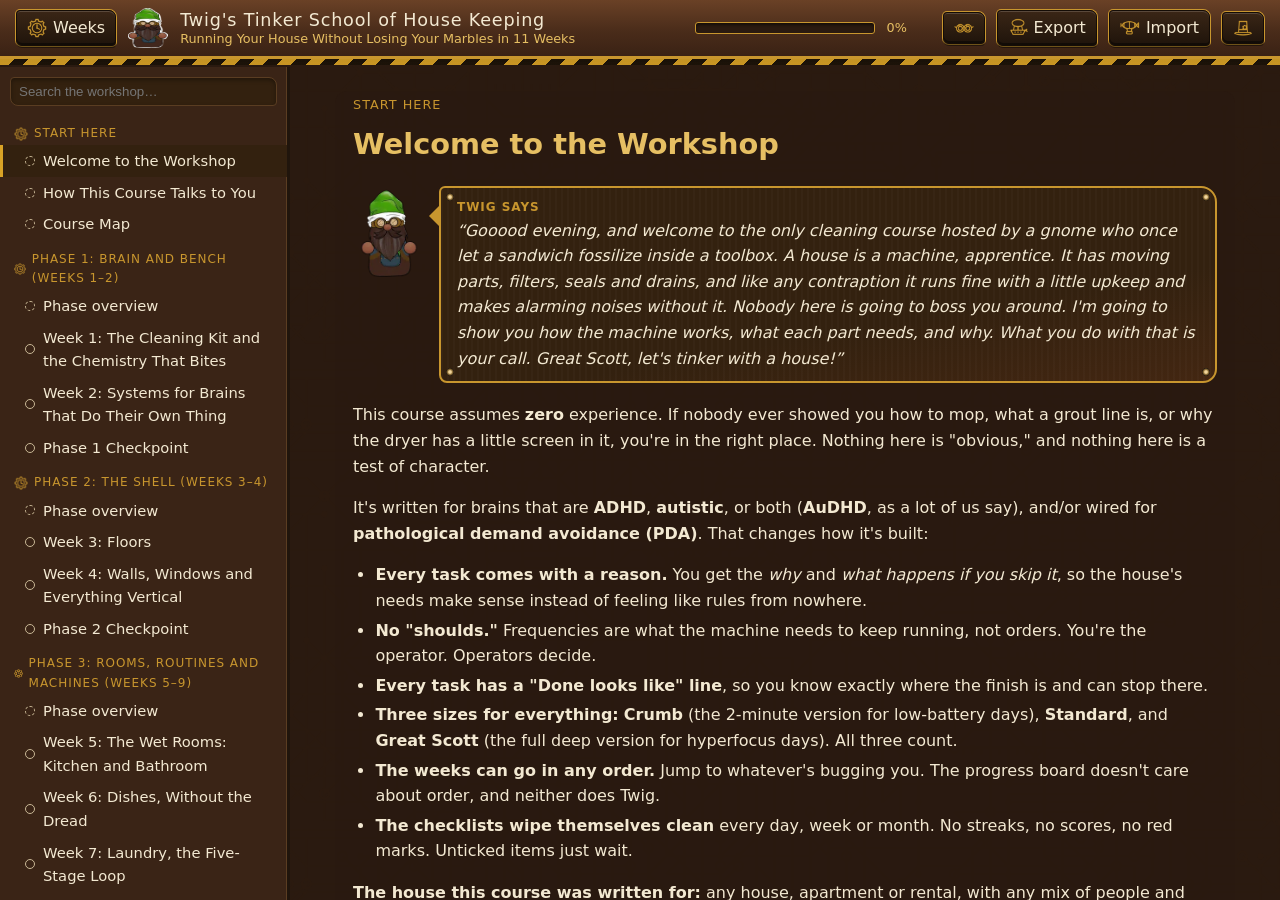
==== courses/house/index.html @ c91d065e "Twig's Tinker School of House Keeping: public test release Offline, self-paced cleaning and home-upk" ====
<!DOCTYPE html>
<html lang="en"><head><meta charset="utf-8">
<meta name="viewport" content="width=device-width, initial-scale=1">
<title>Twig's Tinker School of House Keeping</title>
<link rel="icon" href="../../framework/assets/twig-icon.png">
<link rel="stylesheet" href="../../framework/twig-theme.css">
</head><body>
<noscript>This course needs JavaScript turned on.</noscript>
<script src="../../framework/twig-engine.js"></script>
<script src="../../framework/twig-widgets.js"></script>
<script src="course.js"></script>
<script>TwigSchool.boot(TWIG_COURSE);</script>
</body></html>
---- framework/twig-theme.css ----
/* Twig School theme — kultrshok x Twig. Offline, no external fonts. */
:root{
  --hat:#5aa52a; --hat-dk:#3d7a1a; --brass:#c8962e; --brass-lt:#e6bf63;
  --beard:#4a2c1a; --wood:#2a1a10; --wood2:#3a2416; --ink:#f3e9d2;
  --muted:#c9b896; --card:#33210f; --card2:#3f2a17; --line:#5a3d22;
  --ok:#6cc04a; --bad:#e0644a; --link:#e6bf63;
  --font:"Segoe UI",system-ui,-apple-system,Roboto,Ubuntu,sans-serif;
  --mono:"Cascadia Code",Consolas,"DejaVu Sans Mono",monospace;
  --hat-ink:#5aa52a;
  /* accents (optional): true metal for fills/borders, -ink for text */
  --copper:#b87333; --silver:#c0c0c0; --gunmetal:#2a3439; --hunter:#355e3b;
  --copper-ink:#c98350; --silver-ink:#c0c0c0; --gunmetal-ink:#8a9aa3; --hunter-ink:#6fa877;
}
body.parchment{
  --wood:#efe3c4; --wood2:#e3d3ac; --ink:#2b1a0c; --muted:#6b5232;
  --card:#f8f0da; --card2:#efe2bf; --line:#cbb383; --link:#2f6d12; --brass:#7a5410;
  --hat-ink:#355e3b; --copper-ink:#864a1c; --silver-ink:#555a5e; --gunmetal-ink:#2a3439; --hunter-ink:#355e3b;
}
body.slate{
  --beard:#1e2b2b; --wood:#2f4f4f; --wood2:#283f40; --ink:#e8efee; --muted:#c3d3d1;
  --card:#365858; --card2:#3f6363; --line:#4f7473; --link:#e6bf63;
  --brass:#e8c06a; --brass-lt:#f2d283; --hat-ink:#a6dc85;
  --copper-ink:#f0c09c; --silver-ink:#d4d8da; --gunmetal-ink:#c2ccd1; --hunter-ink:#a9dcb0;
}
body.slate .ts-prog{background:#1e2b2b}
body.slate canvas.plot{background:#1e2b2b}
*{box-sizing:border-box}
html,body{margin:0;height:100%}
body{background:var(--wood);color:var(--ink);font:16px/1.6 var(--font);display:flex;flex-direction:column}
a{color:var(--link)}
header.ts-top{display:flex;align-items:center;gap:12px;padding:8px 16px;background:var(--beard);border-bottom:3px solid var(--brass);color:#f3e9d2}
header.ts-top img{width:40px;height:40px}
header.ts-top h1{font-size:1.1rem;margin:0;flex:1;line-height:1.2}
header.ts-top h1 small{display:block;font-weight:400;color:var(--brass-lt);font-size:.8rem}
.ts-prog{width:180px;height:12px;background:#2a1a10;border:1px solid var(--brass);border-radius:6px;overflow:hidden}
.ts-prog>div{height:100%;background:linear-gradient(90deg,var(--hat-dk),var(--hat));width:0;transition:width .4s}
.ts-progtxt{font-size:.8rem;color:var(--brass-lt);min-width:44px}
button,.btn{font:inherit;cursor:pointer;background:var(--card2);color:var(--ink);border:1px solid var(--brass);border-radius:6px;padding:4px 10px}
button:hover{background:var(--brass);color:#1b1006}
button.primary{background:var(--hat-dk);color:#fff;border-color:var(--hat)}
button.primary:hover{background:var(--hat)}
.ts-main{flex:1;display:flex;min-height:0}
nav.ts-nav{width:290px;flex-shrink:0;overflow-y:auto;background:var(--wood2);border-right:1px solid var(--line);padding:10px 0}
nav.ts-nav input{width:calc(100% - 20px);margin:0 10px 8px;padding:6px 8px;background:var(--card);color:var(--ink);border:1px solid var(--line);border-radius:6px}
nav.ts-nav .grp{padding:10px 14px 2px;font-size:.75rem;text-transform:uppercase;letter-spacing:.08em;color:var(--brass)}
nav.ts-nav a{display:flex;gap:8px;align-items:center;padding:4px 14px 4px 22px;text-decoration:none;color:var(--ink);font-size:.92rem;border-left:3px solid transparent}
nav.ts-nav a:hover{background:var(--card)}
nav.ts-nav a.cur{background:var(--card);border-left-color:var(--hat)}
nav.ts-nav a .dot{width:10px;height:10px;border-radius:50%;border:1px solid var(--muted);flex-shrink:0}
nav.ts-nav a.done .dot{background:var(--hat);border-color:var(--hat)}
nav.ts-nav a.ref .dot{border-style:dashed}
main.ts-page{flex:1;overflow-y:auto;padding:24px 40px 80px}
.ts-page article{max-width:900px;margin:0 auto}
article h1{font-size:1.8rem;margin:.2em 0 .6em;color:var(--brass-lt)}
body.parchment article h1{color:var(--beard)}
article h2{border-bottom:2px solid var(--line);padding-bottom:4px;margin-top:1.6em}
article h3{color:var(--hat-ink)}
article code{font-family:var(--mono);background:var(--card2);padding:1px 5px;border-radius:4px;font-size:.9em}
article table{border-collapse:collapse;width:100%;margin:1em 0;background:var(--card)}
article th,article td{border:1px solid var(--line);padding:6px 10px;text-align:left;vertical-align:top}
article th{background:var(--card2);color:var(--brass-lt)}
body.parchment article th{color:var(--beard)}
article ul,article ol{padding-left:1.4em}
article li{margin:.25em 0}
li.task{list-style:none;margin-left:-1.4em}
li.task label{display:flex;gap:8px;align-items:flex-start;cursor:pointer}
li.task input{margin-top:.35em;accent-color:var(--hat);width:18px;height:18px}
li.task.checked span{text-decoration:line-through;opacity:.65}
.twig-says{display:flex;gap:14px;align-items:flex-start;margin:1.2em 0}
.twig-says img{width:72px;flex-shrink:0}
.twig-says .bubble{position:relative;background:var(--card);border:2px solid var(--brass);border-radius:14px;padding:10px 16px;font-style:italic}
.twig-says .bubble:before{content:"";position:absolute;left:-12px;top:18px;border:10px solid transparent;border-right-color:var(--brass);border-left:0}
.twig-says .bubble b.who{display:block;font-style:normal;font-size:.75rem;color:var(--brass);letter-spacing:.08em;text-transform:uppercase}
.callout{display:flex;gap:14px;align-items:center;background:var(--card);border-left:5px solid var(--hat);border-radius:8px;padding:10px 14px;margin:1em 0}
.callout img{width:70px}
.box{background:var(--card);border:1px solid var(--line);border-radius:10px;padding:14px 18px;margin:1.2em 0}
.box h4{margin:0 0 .6em;color:var(--brass-lt)}
body.parchment .box h4{color:var(--beard)}
.quiz .q{margin:1em 0;padding-bottom:.8em;border-bottom:1px dashed var(--line)}
.quiz .q p{margin:.2em 0 .5em;font-weight:600}
.quiz label{display:block;padding:4px 8px;border-radius:6px;cursor:pointer}
.quiz label:hover{background:var(--card2)}
.quiz label.right{background:rgba(108,192,74,.25);outline:1px solid var(--ok)}
.quiz label.wrong{background:rgba(224,100,74,.25);outline:1px solid var(--bad)}
.quiz .why{display:none;font-size:.92rem;color:var(--muted);margin:.4em 0 0 .5em}
.quiz.graded .why{display:block}
.quiz .score{font-weight:700;margin-left:10px}
.quiz-head{display:flex;align-items:center;gap:12px}
.quiz-head img{width:64px}
.w-row{display:flex;flex-wrap:wrap;gap:10px;align-items:center;margin:.5em 0}
.w-row label{display:flex;flex-direction:column;font-size:.8rem;color:var(--muted)}
.w-row input,.w-row select{font:inherit;background:var(--wood);color:var(--ink);border:1px solid var(--line);border-radius:6px;padding:4px 6px;min-width:90px}
.w-out{font-family:var(--mono);font-size:1.05rem;color:var(--hat-ink);margin-top:.4em;white-space:pre-wrap}
canvas.plot{width:100%;max-width:820px;height:420px;background:#1b120a;border:1px solid var(--line);border-radius:8px;display:block}
body.parchment canvas.plot{background:#fffaf0}
textarea.notes{width:100%;min-height:120px;background:var(--card);color:var(--ink);border:1px solid var(--line);border-radius:8px;padding:8px;font:inherit}
.ts-foot{display:flex;justify-content:space-between;align-items:center;gap:10px;margin-top:2em;padding-top:1em;border-top:2px solid var(--line)}
.ts-foot .mid{flex:1;text-align:center}
table.log td[contenteditable]{min-width:80px;outline:none}
table.log td[contenteditable]:focus{background:var(--card2)}
.ext:after{content:" ↗";font-size:.8em}
.toast{position:fixed;bottom:20px;right:20px;background:var(--beard);color:#f3e9d2;border:2px solid var(--brass);border-radius:10px;padding:10px 16px;display:flex;gap:10px;align-items:center;opacity:0;transition:opacity .3s;pointer-events:none;max-width:380px}
.toast.show{opacity:1}
.toast img{width:56px}
.launcher{max-width:900px;margin:30px auto;padding:0 20px}
.launcher .hero{display:flex;gap:20px;align-items:center}
.launcher .hero img{width:150px}
.cards{display:grid;grid-template-columns:repeat(auto-fill,minmax(260px,1fr));gap:16px;margin-top:24px}
.cards a{display:block;background:var(--card);border:2px solid var(--line);border-radius:12px;padding:16px;text-decoration:none;color:var(--ink)}
.cards a:hover{border-color:var(--hat)}
.cards h3{margin:0 0 6px;color:var(--brass-lt)}
body.parchment .cards h3{color:var(--beard)}
@media (max-width:800px){nav.ts-nav{display:none}nav.ts-nav.open{display:block;position:fixed;inset:60px 0 0 0;width:auto;z-index:5}main.ts-page{padding:16px}}
@media print{nav.ts-nav,header.ts-top,.ts-foot{display:none}main.ts-page{overflow:visible}body{display:block}}

/* ---------- v2 (Nov 2026): kultrshok × Twig design-system elements ---------- */
/* faint circuit-board texture (original, drawn for this project), tinted brass */
/* pre-tinted image, not a CSS mask: masks are blocked on file:// pages and the School runs straight from disk */
body:before{content:"";position:fixed;inset:0;z-index:0;pointer-events:none;opacity:.07;
  background:url(assets/circuit-tile-brass.png) 0 0/900px auto repeat}
body.parchment:before{opacity:.09}
header.ts-top,.ts-main,.launcher{position:relative;z-index:1}
.ts-page article{background:color-mix(in srgb,var(--wood) 88%,transparent);border-radius:12px;padding:4px 18px 18px}
/* line-art steampunk icons (tintable masks) */
/* brass line icons (assets/icons/brass/*.png); use: <i class="ico" style="--i:url(.../brass/gears.png)"></i> */
.ico{display:inline-block;width:18px;height:18px;flex:none;vertical-align:-3px;background:var(--i) center/contain no-repeat}
nav.ts-nav .grp{display:flex;align-items:center;gap:6px}
nav.ts-nav .grp:before{content:"";width:14px;height:14px;background:url(assets/icons/brass/clock-gear.png) center/contain no-repeat}
article h2{display:flex;align-items:center;gap:8px}
article h2:before{content:"";width:20px;height:20px;flex:none;background:url(assets/icons/brass/pocket-watch.png) center/contain no-repeat}
/* Twig's STOP / YIELD sign callouts (safety) */
.callout.sign img{width:84px}
.callout.sign .sign-t{display:block;font-size:.78rem;letter-spacing:.08em;text-transform:uppercase;margin-bottom:2px}
.callout.sign > div > p:first-of-type{margin-top:0}
.callout.sign > div > p:last-child{margin-bottom:0}
.callout.yield{border-left-color:#e6a03a;background:linear-gradient(90deg,rgba(230,160,58,.13),var(--card) 55%)}
.callout.yield .sign-t{color:#e6a03a}
.callout.stop{border-left-color:var(--bad);background:linear-gradient(90deg,rgba(224,100,74,.16),var(--card) 55%)}
.callout.stop .sign-t{color:var(--bad)}
body.parchment .callout.yield .sign-t{color:#8a5a00} body.parchment .callout.stop .sign-t{color:#b3261e}
body.slate .callout.yield .sign-t{color:#f2c46a} body.slate .callout.stop .sign-t{color:#ff9a85}
.hz{display:inline-block;font-style:normal;font-weight:700;color:#e6a03a;padding:0 2px}
body.parchment .hz{color:#8a5a00} body.slate .hz{color:#f2c46a}
/* flash card: Twig pops up and slams a card */
.flash{position:fixed;left:50%;bottom:0;z-index:50;width:min(320px,58vw);aspect-ratio:1;pointer-events:none;transform:translateX(-50%)}
.flash .burst{position:absolute;inset:-14% -14% 0;border-radius:50%;opacity:0;
  background:repeating-conic-gradient(from 7deg at 50% 62%,var(--brass) 0 7deg,transparent 7deg 25.7deg);
  -webkit-mask:radial-gradient(circle at 50% 62%,transparent 26%,#000 30%,#000 52%,transparent 62%);
          mask:radial-gradient(circle at 50% 62%,transparent 26%,#000 30%,#000 52%,transparent 62%)}
.flash .tw{position:absolute;inset:0;transform-origin:50% 100%}
.flash img{width:100%;height:100%;display:block;filter:drop-shadow(0 6px 10px #0009)}
.flash .txt{position:absolute;left:30%;top:58.8%;width:41.9%;height:31%;display:flex;align-items:center;justify-content:center;
  text-align:center;padding:3%;color:#120c08;font:900 clamp(15px,4vw,28px)/1.02 "Archivo Black","Arial Black",Impact,var(--font);
  text-transform:uppercase;transform:rotate(-2.5deg);overflow-wrap:anywhere}
.flash.go .tw{animation:tsFUp 2.9s cubic-bezier(.2,1.5,.4,1) both}
.flash.go .burst{animation:tsFBurst 2.9s ease-out both}
@keyframes tsFUp{0%{transform:translateY(105%)}14%{transform:translateY(-4%) scaleY(1.03)}19%{transform:scaleY(.95)}
  24%{transform:scale(1.16) rotate(-5deg)}29%{transform:scale(.96) rotate(3deg)}34%{transform:scale(1.03) rotate(-1.5deg)}
  40%,86%{transform:none}100%{transform:translateY(110%)}}
@keyframes tsFBurst{0%,22%{opacity:0;transform:scale(.8)}26%{opacity:1;transform:scale(1)}48%{opacity:0;transform:scale(1.25)}100%{opacity:0}}
@media (prefers-reduced-motion: reduce){.flash.go .tw{animation:tsFFade 2.6s both}.flash.go .burst{animation:none}
  @keyframes tsFFade{0%,100%{opacity:0}10%,85%{opacity:1}}}
/* launcher: chalkboard hero + course cards with steampunk icons */
.launcher .hero{position:relative;padding:22px 26px;border-radius:14px;border:3px solid var(--beard);
  box-shadow:inset 0 0 0 2px var(--brass);background:linear-gradient(90deg,rgba(20,14,8,.82),rgba(20,14,8,.45)),url(assets/chalkboard.webp) center/cover;color:#f3e9d2}
.launcher .hero p{color:#efe3c4}
.launcher .hero h1{color:#e6bf63 !important}
.launcher .hero button{background:#2a1a10;color:#f3e9d2}
.cards a{display:flex;gap:14px;align-items:flex-start;border-top:3px solid var(--brass)}
.cards a .cico{width:64px;height:64px;flex:none}
.cards a .cbody{min-width:0}
@media print{body:before,.flash{display:none}}

/* ======================================================================================
   v2.3 (Nov 21 2026): scrap-built workshop look + phone layout, matching GnomeDash v2.3.
   Additive only: delete this block and the School is back to the v2 look.
   File-safe: no CSS masks (the School runs straight from disk), icons are pre-tinted brass PNGs.
   ====================================================================================== */
:root{--rust:#8b3f1d;--hazard:#d9a326;--steel:#6b747a;--rivet-hi:#f0d49a;--rivet:#9a7a3e;--rivet-lo:#2a1d10}
body.parchment{--rust:#b4643a;--steel:#8a9196;--rivet-hi:#fff3d0;--rivet:#a8873f;--rivet-lo:#6b5232}
/* header: rusty plate over hazard tape */
header.ts-top{position:relative;background:linear-gradient(180deg,#6a4126 0,#4a2c1a 55%,#3a2214 100%);box-shadow:0 3px 0 #0006;margin-bottom:8px}
body.slate header.ts-top{background:linear-gradient(180deg,#2c3f3f,#1e2b2b)}
header.ts-top:after{content:"";position:absolute;left:0;right:0;bottom:-9px;height:6px;pointer-events:none;
  background:repeating-linear-gradient(135deg,var(--hazard) 0 10px,#1a1208 10px 20px);opacity:.9}
header.ts-top h1{font-family:"Stencil","Impact","Arial Black",var(--font);letter-spacing:.8px;font-weight:400}
header.ts-top h1 small{font-family:var(--font);letter-spacing:0}
/* bolted metal buttons with icons */
button,.btn{display:inline-flex;align-items:center;gap:6px;min-height:32px;border-radius:4px 7px 4px 6px;text-decoration:none;
  background:linear-gradient(180deg,#4d3621,#2f2013);color:#f3e9d2;border:1px solid #140c06;
  box-shadow:inset 0 1px 0 rgba(255,255,255,.16),inset 0 -2px 0 rgba(0,0,0,.45),0 2px 0 rgba(0,0,0,.45),0 0 0 1px var(--brass)}
body.parchment button,body.parchment .btn{background:linear-gradient(180deg,#f3e6c4,#dcc796);color:#2b1a0c;border-color:#8a6a3a}
body.slate button,body.slate .btn{background:linear-gradient(180deg,#4a6c6c,#2c4545)}
button:hover,.btn:hover{background:linear-gradient(180deg,#e6bf63,#b8862a);color:#1b1006}
button:active,.btn:active{transform:translateY(1px)}
button.primary{background:linear-gradient(180deg,#4f8a24,#2f5f12);color:#fff;box-shadow:inset 0 1px 0 rgba(255,255,255,.25),inset 0 -2px 0 rgba(0,0,0,.4),0 2px 0 rgba(0,0,0,.45),0 0 0 1px var(--hat)}
button .ico,.btn .ico,header.ts-top img.ico,.launcher .hero img.ico{width:18px;height:18px;vertical-align:0;filter:none}
header.ts-top img.ico{width:20px;height:20px}
header.ts-top button,header.ts-top .btn{background:linear-gradient(180deg,#3a2616,#1f140b);color:#f3e9d2}
.ts-prog{border-radius:3px;box-shadow:inset 0 2px 3px rgba(0,0,0,.5)}
.ts-prog>div{background:repeating-linear-gradient(135deg,rgba(255,255,255,.12) 0 6px,transparent 6px 12px),linear-gradient(90deg,var(--hat-dk),var(--hat))}
/* riveted plates: boxes, callouts, Twig's bubble, course cards */
.box,.callout,.cards a,.twig-says .bubble{
  background:
    radial-gradient(circle at 9px 9px,var(--rivet-hi) 0 1.3px,var(--rivet) 2.3px,var(--rivet-lo) 3.8px,transparent 4.4px),
    radial-gradient(circle at calc(100% - 9px) 9px,var(--rivet-hi) 0 1.3px,var(--rivet) 2.3px,var(--rivet-lo) 3.8px,transparent 4.4px),
    radial-gradient(circle at 9px calc(100% - 9px),var(--rivet-hi) 0 1.3px,var(--rivet) 2.3px,var(--rivet-lo) 3.8px,transparent 4.4px),
    radial-gradient(circle at calc(100% - 9px) calc(100% - 9px),var(--rivet-hi) 0 1.3px,var(--rivet) 2.3px,var(--rivet-lo) 3.8px,transparent 4.4px),
    repeating-linear-gradient(90deg,rgba(255,255,255,.018) 0 2px,transparent 2px 6px),
    linear-gradient(170deg,var(--card) 0,var(--card) 65%,color-mix(in srgb,var(--card) 82%,var(--rust)) 100%)}
.box{border:2px solid #20150c;border-top:4px solid var(--steel);border-radius:5px 12px 7px 10px;box-shadow:0 3px 0 rgba(0,0,0,.3)}
body.parchment .box{border-color:#a88a5a;border-top-color:var(--steel)}
.box.quiz{border-top-color:var(--copper)}
.callout{border-radius:4px 12px 6px 10px;box-shadow:0 3px 0 rgba(0,0,0,.25)}
.twig-says .bubble{border-radius:6px 16px 14px 8px}
.cards a{border:2px solid #20150c;border-top:5px solid var(--brass);border-radius:5px 13px 7px 11px;box-shadow:0 3px 0 rgba(0,0,0,.35)}
.cards a:nth-child(3n+1){border-top-color:var(--copper)} .cards a:nth-child(3n+2){border-top-color:var(--steel)}
.cards a:hover{border-color:var(--hat);transform:translateY(-1px)}
/* weld-seam headings */
article h2{border-bottom:0;padding-bottom:6px;background:repeating-linear-gradient(90deg,var(--brass) 0 5px,color-mix(in srgb,var(--brass) 40%,#000) 5px 7px) left bottom/100% 2px no-repeat}
article table{border:2px solid #20150c}
/* nav: a riveted rail */
nav.ts-nav{border-right:3px solid #20150c;box-shadow:inset -1px 0 0 var(--line)}
nav.ts-nav a.cur{border-left-color:var(--hazard)}
input[type=search],nav.ts-nav input,textarea.notes,.w-row input,.w-row select{border-radius:4px 8px 4px 8px;box-shadow:inset 0 2px 4px rgba(0,0,0,.35)}
.toast{border-radius:5px 12px 7px 10px}
/* blacksmith Twig on the launcher */
.launcher .hero .smith{position:absolute;right:14px;bottom:-6px;width:96px;height:auto;filter:drop-shadow(0 4px 6px #000a)}

/* ---------- phones */
@media (max-width:800px){
  header.ts-top{flex-wrap:nowrap;gap:6px;padding:6px 8px}
  header.ts-top img{width:32px;height:32px}
  header.ts-top h1{font-size:.95rem;min-width:0;white-space:nowrap;overflow:hidden;text-overflow:ellipsis}
  header.ts-top h1 small{display:none}
  .ts-prog{display:none} .ts-progtxt{min-width:0;font-size:.75rem}
  header.ts-top .lbl{display:none}
  header.ts-top button,header.ts-top .btn{min-height:40px;min-width:40px;justify-content:center;padding:4px 8px}
  nav.ts-nav.open{top:60px;border-right:0;box-shadow:0 8px 20px #000a}
  main.ts-page{padding:14px 10px 60px}
  .ts-page article{padding:4px 10px 14px}
  article h1{font-size:1.45rem}
  article table{display:block;overflow-x:auto;-webkit-overflow-scrolling:touch}
  .twig-says img{width:52px}
  .callout{flex-direction:column;align-items:flex-start} .callout img{width:56px}
  .ts-foot{flex-wrap:wrap} .ts-foot button{flex:1 1 100%;justify-content:center;min-height:44px}
  .ts-foot .mid{order:-1;flex-basis:100%}
  button,.btn{min-height:40px}
  li.task label{padding:4px 0} li.task input{width:22px;height:22px}
  input,select,textarea{font-size:16px}
  .launcher{margin:12px auto;padding:0 10px}
  .launcher .hero{flex-direction:column;align-items:flex-start;padding:16px}
  .launcher .hero img{width:96px} .launcher .hero .smith{width:70px}
  .cards{grid-template-columns:1fr}
}
@media print{header.ts-top:after{display:none}.box,.callout{box-shadow:none}}
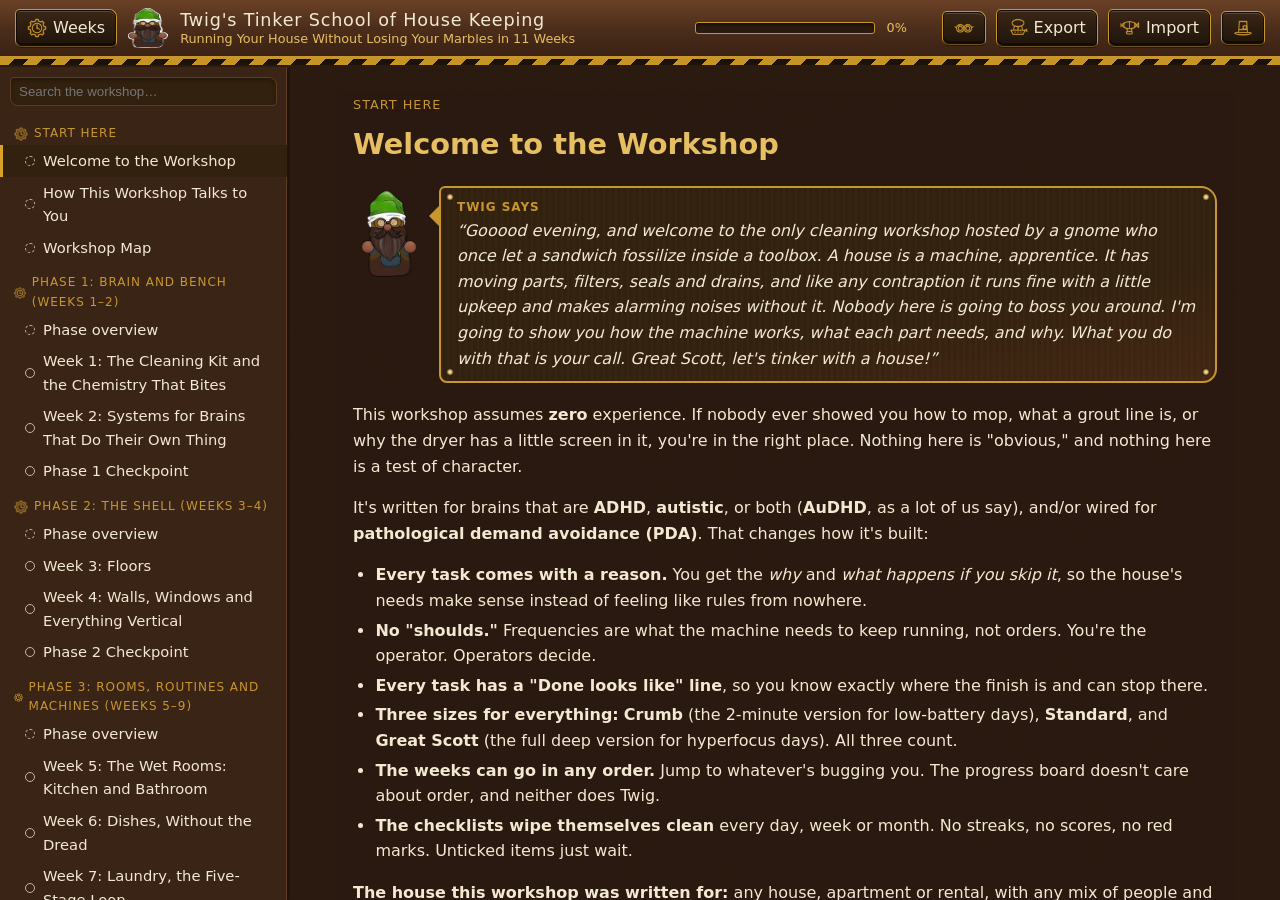
==== commit 1cbfd2d0: "Rename House Keeping "course" to "workshop" in text and UI strings Code names (course.md, course.js," ====
--- a/courses/house/index.html
+++ b/courses/house/index.html
@@ -5,7 +5,7 @@
 <link rel="icon" href="../../framework/assets/twig-icon.png">
 <link rel="stylesheet" href="../../framework/twig-theme.css">
 </head><body>
-<noscript>This course needs JavaScript turned on.</noscript>
+<noscript>This workshop needs JavaScript turned on.</noscript>
 <script src="../../framework/twig-engine.js"></script>
 <script src="../../framework/twig-widgets.js"></script>
 <script src="course.js"></script>
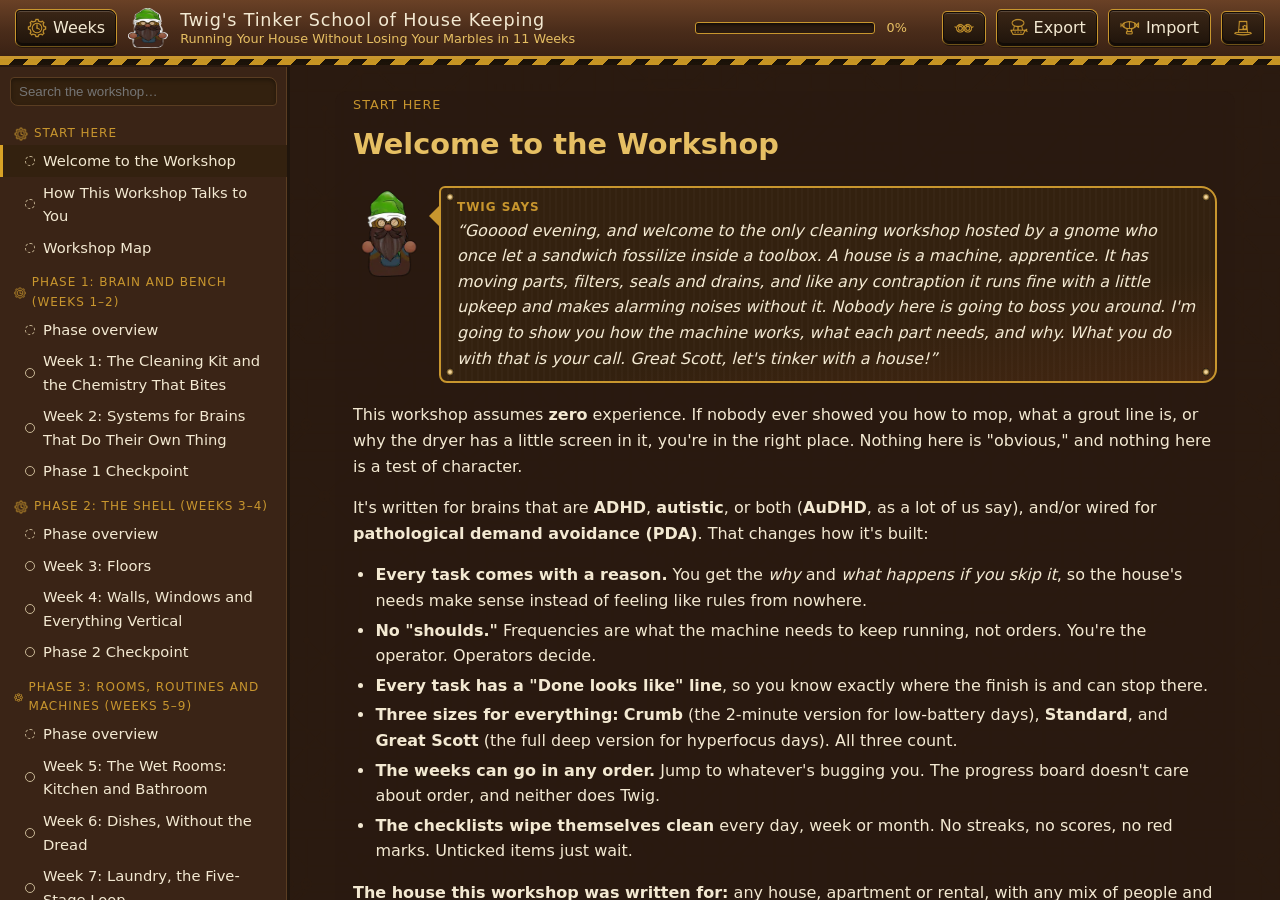
==== commit ea4c8550: "Make shared wording follow each unit's kind (course or workshop) - House Keeping's course.md gets ki" ====
--- a/courses/house/index.html
+++ b/courses/house/index.html
@@ -5,7 +5,7 @@
 <link rel="icon" href="../../framework/assets/twig-icon.png">
 <link rel="stylesheet" href="../../framework/twig-theme.css">
 </head><body>
-<noscript>This workshop needs JavaScript turned on.</noscript>
+<noscript>This page needs JavaScript turned on.</noscript>
 <script src="../../framework/twig-engine.js"></script>
 <script src="../../framework/twig-widgets.js"></script>
 <script src="course.js"></script>
